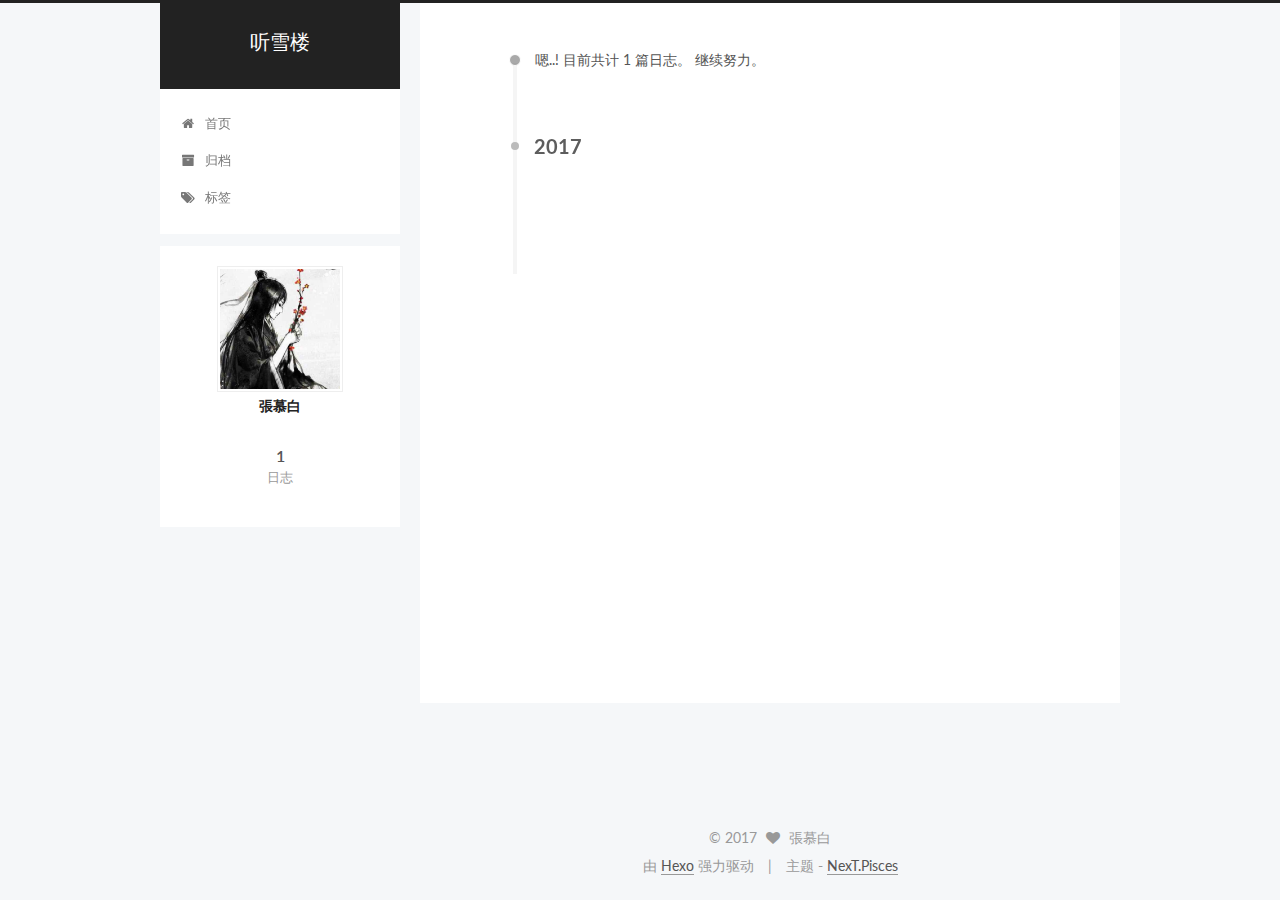
==== archives/index.html @ 1aa616ee "Site updated: 2017-03-05 20:07:05" ====
<!doctype html>



  


<html class="theme-next pisces use-motion" lang="zh-Hans">
<head>
  <meta charset="UTF-8"/>
<meta http-equiv="X-UA-Compatible" content="IE=edge" />
<meta name="viewport" content="width=device-width, initial-scale=1, maximum-scale=1"/>



<meta http-equiv="Cache-Control" content="no-transform" />
<meta http-equiv="Cache-Control" content="no-siteapp" />















  
  
  <link href="/lib/fancybox/source/jquery.fancybox.css?v=2.1.5" rel="stylesheet" type="text/css" />




  
  
  
  

  
    
    
  

  

  

  

  

  
    
    
    <link href="//fonts.googleapis.com/css?family=Lato:300,300italic,400,400italic,700,700italic&subset=latin,latin-ext" rel="stylesheet" type="text/css">
  






<link href="/lib/font-awesome/css/font-awesome.min.css?v=4.6.2" rel="stylesheet" type="text/css" />

<link href="/css/main.css?v=5.1.0" rel="stylesheet" type="text/css" />


  <meta name="keywords" content="Hexo, NexT" />








  <link rel="shortcut icon" type="image/x-icon" href="/favicon.ico?v=5.1.0" />






<meta property="og:type" content="website">
<meta property="og:title" content="听雪楼">
<meta property="og:url" content="http://specloli.github.io/archives/index.html">
<meta property="og:site_name" content="听雪楼">
<meta name="twitter:card" content="summary">
<meta name="twitter:title" content="听雪楼">



<script type="text/javascript" id="hexo.configurations">
  var NexT = window.NexT || {};
  var CONFIG = {
    root: '/',
    scheme: 'Pisces',
    sidebar: {"position":"left","display":"post","offset":12,"offset_float":0,"b2t":false,"scrollpercent":false},
    fancybox: true,
    motion: true,
    duoshuo: {
      userId: '0',
      author: '博主'
    },
    algolia: {
      applicationID: '',
      apiKey: '',
      indexName: '',
      hits: {"per_page":10},
      labels: {"input_placeholder":"Search for Posts","hits_empty":"We didn't find any results for the search: ${query}","hits_stats":"${hits} results found in ${time} ms"}
    }
  };
</script>



  <link rel="canonical" href="http://specloli.github.io/archives/"/>





  <title> 归档 | 听雪楼 </title>
</head>

<body itemscope itemtype="http://schema.org/WebPage" lang="zh-Hans">

  














  
  
    
  

  <div class="container one-collumn sidebar-position-left  page-archive  ">
    <div class="headband"></div>

    <header id="header" class="header" itemscope itemtype="http://schema.org/WPHeader">
      <div class="header-inner"><div class="site-brand-wrapper">
  <div class="site-meta ">
    

    <div class="custom-logo-site-title">
      <a href="/"  class="brand" rel="start">
        <span class="logo-line-before"><i></i></span>
        <span class="site-title">听雪楼</span>
        <span class="logo-line-after"><i></i></span>
      </a>
    </div>
      
        <p class="site-subtitle"></p>
      
  </div>

  <div class="site-nav-toggle">
    <button>
      <span class="btn-bar"></span>
      <span class="btn-bar"></span>
      <span class="btn-bar"></span>
    </button>
  </div>
</div>

<nav class="site-nav">
  

  
    <ul id="menu" class="menu">
      
        
        <li class="menu-item menu-item-home">
          <a href="/" rel="section">
            
              <i class="menu-item-icon fa fa-fw fa-home"></i> <br />
            
            首页
          </a>
        </li>
      
        
        <li class="menu-item menu-item-archives">
          <a href="/archives" rel="section">
            
              <i class="menu-item-icon fa fa-fw fa-archive"></i> <br />
            
            归档
          </a>
        </li>
      
        
        <li class="menu-item menu-item-tags">
          <a href="/tags" rel="section">
            
              <i class="menu-item-icon fa fa-fw fa-tags"></i> <br />
            
            标签
          </a>
        </li>
      

      
    </ul>
  

  
</nav>



 </div>
    </header>

    <main id="main" class="main">
      <div class="main-inner">
        <div class="content-wrap">
          <div id="content" class="content">
            

  <section id="posts" class="posts-collapse">
    <span class="archive-move-on"></span>

    <span class="archive-page-counter">
      
      
      
        
      
      嗯..! 目前共计 1 篇日志。 继续努力。
    </span>

    

      
      
      

      
        
        <div class="collection-title">
          <h2 class="archive-year motion-element" id="archive-year-2017">2017</h2>
        </div>
      
      

      

  <article class="post post-type-normal" itemscope itemtype="http://schema.org/Article">
    <header class="post-header">

      <h1 class="post-title">
        
            <a class="post-title-link" href="/2017/02/21/hello-world/" itemprop="url">
              
                <span itemprop="name">This is my blog.</span>
              
            </a>
        
      </h1>

      <div class="post-meta">
        <time class="post-time" itemprop="dateCreated"
              datetime="2017-02-21T00:14:25+08:00"
              content="2017-02-21" >
          02-21
        </time>
      </div>

    </header>
  </article>



    

  </section>

  


          
          </div>
          


          

        </div>
        
          
  
  <div class="sidebar-toggle">
    <div class="sidebar-toggle-line-wrap">
      <span class="sidebar-toggle-line sidebar-toggle-line-first"></span>
      <span class="sidebar-toggle-line sidebar-toggle-line-middle"></span>
      <span class="sidebar-toggle-line sidebar-toggle-line-last"></span>
    </div>
  </div>

  <aside id="sidebar" class="sidebar">
    <div class="sidebar-inner">

      

      

      <section class="site-overview sidebar-panel sidebar-panel-active">
        <div class="site-author motion-element" itemprop="author" itemscope itemtype="http://schema.org/Person">
          <img class="site-author-image" itemprop="image"
               src="/uploads/avatar.jpeg"
               alt="張慕白" />
          <p class="site-author-name" itemprop="name">張慕白</p>
           
              <p class="site-description motion-element" itemprop="description"></p>
          
        </div>
        <nav class="site-state motion-element">
        
          
            <div class="site-state-item site-state-posts">
              <a href="/archives">
                <span class="site-state-item-count">1</span>
                <span class="site-state-item-name">日志</span>
              </a>
            </div>
          

          

          

        </nav>

        

        <div class="links-of-author motion-element">
          
        </div>

        
        

        
        

        


      </section>

      

      

    </div>
  </aside>


        
      </div>
    </main>

    <footer id="footer" class="footer">
      <div class="footer-inner">
        <div class="copyright" >
  
  &copy; 
  <span itemprop="copyrightYear">2017</span>
  <span class="with-love">
    <i class="fa fa-heart"></i>
  </span>
  <span class="author" itemprop="copyrightHolder">張慕白</span>
</div>


<div class="powered-by">
  由 <a class="theme-link" href="https://hexo.io">Hexo</a> 强力驱动
</div>

<div class="theme-info">
  主题 -
  <a class="theme-link" href="https://github.com/iissnan/hexo-theme-next">
    NexT.Pisces
  </a>
</div>


        

        
      </div>
    </footer>

    
      <div class="back-to-top">
        <i class="fa fa-arrow-up"></i>
        
      </div>
    
    
  </div>

  

<script type="text/javascript">
  if (Object.prototype.toString.call(window.Promise) !== '[object Function]') {
    window.Promise = null;
  }
</script>









  




  
  <script type="text/javascript" src="/lib/jquery/index.js?v=2.1.3"></script>

  
  <script type="text/javascript" src="/lib/fastclick/lib/fastclick.min.js?v=1.0.6"></script>

  
  <script type="text/javascript" src="/lib/jquery_lazyload/jquery.lazyload.js?v=1.9.7"></script>

  
  <script type="text/javascript" src="/lib/velocity/velocity.min.js?v=1.2.1"></script>

  
  <script type="text/javascript" src="/lib/velocity/velocity.ui.min.js?v=1.2.1"></script>

  
  <script type="text/javascript" src="/lib/fancybox/source/jquery.fancybox.pack.js?v=2.1.5"></script>


  


  <script type="text/javascript" src="/js/src/utils.js?v=5.1.0"></script>

  <script type="text/javascript" src="/js/src/motion.js?v=5.1.0"></script>



  
  


  <script type="text/javascript" src="/js/src/affix.js?v=5.1.0"></script>

  <script type="text/javascript" src="/js/src/schemes/pisces.js?v=5.1.0"></script>



  
  
    <script type="text/javascript" id="motion.page.archive">
      $('.archive-year').velocity('transition.slideLeftIn');
    </script>
  


  


  <script type="text/javascript" src="/js/src/bootstrap.js?v=5.1.0"></script>



  



  




	





  





  





  



  
  

  

  

  

  


  

</body>
</html>
---- css/main.css ----
/* normalize.css v3.0.2 | MIT License | git.io/normalize */
html {
  font-family: sans-serif; /* 1 */
  -ms-text-size-adjust: 100%; /* 2 */
  -webkit-text-size-adjust: 100%; /* 2 */
}
body {
  margin: 0;
}
article,
aside,
details,
figcaption,
figure,
footer,
header,
hgroup,
main,
menu,
nav,
section,
summary {
  display: block;
}
audio,
canvas,
progress,
video {
  display: inline-block; /* 1 */
  vertical-align: baseline; /* 2 */
}
audio:not([controls]) {
  display: none;
  height: 0;
}
[hidden],
template {
  display: none;
}
a {
  background-color: transparent;
}
a:active,
a:hover {
  outline: 0;
}
abbr[title] {
  border-bottom: 1px dotted;
}
b,
strong {
  font-weight: bold;
}
dfn {
  font-style: italic;
}
h1 {
  font-size: 2em;
  margin: 0.67em 0;
}
mark {
  background: #ff0;
  color: #000;
}
small {
  font-size: 80%;
}
sub,
sup {
  font-size: 75%;
  line-height: 0;
  position: relative;
  vertical-align: baseline;
}
sup {
  top: -0.5em;
}
sub {
  bottom: -0.25em;
}
img {
  border: 0;
}
svg:not(:root) {
  overflow: hidden;
}
figure {
  margin: 1em 40px;
}
hr {
  -moz-box-sizing: content-box;
  box-sizing: content-box;
  height: 0;
}
pre {
  overflow: auto;
}
code,
kbd,
pre,
samp {
  font-family: monospace, monospace;
  font-size: 1em;
}
button,
input,
optgroup,
select,
textarea {
  color: inherit; /* 1 */
  font: inherit; /* 2 */
  margin: 0; /* 3 */
}
button {
  overflow: visible;
}
button,
select {
  text-transform: none;
}
button,
html input[type="button"],
input[type="reset"],
input[type="submit"] {
  -webkit-appearance: button; /* 2 */
  cursor: pointer; /* 3 */
}
button[disabled],
html input[disabled] {
  cursor: default;
}
button::-moz-focus-inner,
input::-moz-focus-inner {
  border: 0;
  padding: 0;
}
input {
  line-height: normal;
}
input[type="checkbox"],
input[type="radio"] {
  box-sizing: border-box; /* 1 */
  padding: 0; /* 2 */
}
input[type="number"]::-webkit-inner-spin-button,
input[type="number"]::-webkit-outer-spin-button {
  height: auto;
}
input[type="search"] {
  -webkit-appearance: textfield; /* 1 */
  -moz-box-sizing: content-box;
  -webkit-box-sizing: content-box; /* 2 */
  box-sizing: content-box;
}
input[type="search"]::-webkit-search-cancel-button,
input[type="search"]::-webkit-search-decoration {
  -webkit-appearance: none;
}
fieldset {
  border: 1px solid #c0c0c0;
  margin: 0 2px;
  padding: 0.35em 0.625em 0.75em;
}
legend {
  border: 0; /* 1 */
  padding: 0; /* 2 */
}
textarea {
  overflow: auto;
}
optgroup {
  font-weight: bold;
}
table {
  border-collapse: collapse;
  border-spacing: 0;
}
td,
th {
  padding: 0;
}
::selection {
  background: #262a30;
  color: #fff;
}
body {
  position: relative;
  font-family: 'Lato', "PingFang SC", "Microsoft YaHei", sans-serif;
  font-size: 14px;
  line-height: 2;
  color: #555;
  background: #f5f7f9;
}
@media (max-width: 767px) {
  body {
    padding-right: 0 !important;
  }
}
@media (min-width: 768px) and (max-width: 991px) {
  body {
    padding-right: 0 !important;
  }
}
@media (min-width: 1600px) {
  body {
    font-size: 16px;
  }
}
h1,
h2,
h3,
h4,
h5,
h6 {
  margin: 0;
  padding: 0;
  font-weight: bold;
  line-height: 1.5;
  font-family: 'Lato', "PingFang SC", "Microsoft YaHei", sans-serif;
}
h2,
h3,
h4,
h5,
h6 {
  margin: 20px 0 15px;
}
h1 {
  font-size: 22px;
}
@media (max-width: 767px) {
  h1 {
    font-size: 18px;
  }
}
h2 {
  font-size: 20px;
}
@media (max-width: 767px) {
  h2 {
    font-size: 16px;
  }
}
h3 {
  font-size: 18px;
}
@media (max-width: 767px) {
  h3 {
    font-size: 14px;
  }
}
h4 {
  font-size: 16px;
}
@media (max-width: 767px) {
  h4 {
    font-size: 12px;
  }
}
h5 {
  font-size: 14px;
}
@media (max-width: 767px) {
  h5 {
    font-size: 10px;
  }
}
h6 {
  font-size: 12px;
}
@media (max-width: 767px) {
  h6 {
    font-size: 8px;
  }
}
p {
  margin: 0 0 25px 0;
}
a {
  color: #555;
  text-decoration: none;
  border-bottom: 1px solid #999;
  word-wrap: break-word;
}
a:hover {
  color: #222;
  border-bottom-color: #222;
}
ul {
  list-style: none;
}
blockquote {
  margin: 0;
  padding: 0;
}
img {
  display: block;
  margin: auto;
  max-width: 100%;
  height: auto;
}
hr {
  margin: 40px 0;
  height: 3px;
  border: none;
  background-color: #ddd;
  background-image: repeating-linear-gradient(-45deg, #fff, #fff 4px, transparent 4px, transparent 8px);
}
blockquote {
  padding: 0 15px;
  color: #666;
  border-left: 4px solid #ddd;
}
blockquote cite::before {
  content: "-";
  padding: 0 5px;
}
dt {
  font-weight: 700;
}
dd {
  margin: 0;
  padding: 0;
}
.text-left {
  text-align: left;
}
.text-center {
  text-align: center;
}
.text-right {
  text-align: right;
}
.text-justify {
  text-align: justify;
}
.text-nowrap {
  white-space: nowrap;
}
.text-lowercase {
  text-transform: lowercase;
}
.text-uppercase {
  text-transform: uppercase;
}
.text-capitalize {
  text-transform: capitalize;
}
.center-block {
  display: block;
  margin-left: auto;
  margin-right: auto;
}
.clearfix:before,
.clearfix:after {
  content: " ";
  display: table;
}
.clearfix:after {
  clear: both;
}
.pullquote {
  width: 45%;
}
.pullquote.left {
  float: left;
  margin-left: 5px;
  margin-right: 10px;
}
.pullquote.right {
  float: right;
  margin-left: 10px;
  margin-right: 5px;
}
.affix.affix.affix {
  position: fixed;
}
.translation {
  margin-top: -20px;
  font-size: 14px;
  color: #999;
}
.scrollbar-measure {
  width: 100px;
  height: 100px;
  overflow: scroll;
  position: absolute;
  top: -9999px;
}
.use-motion .motion-element {
  opacity: 0;
}
table {
  margin: 20px 0;
  width: 100%;
  border-collapse: collapse;
  border-spacing: 0;
  border: 1px solid #ddd;
  font-size: 14px;
  table-layout: fixed;
  word-wrap: break-all;
}
table>tbody>tr:nth-of-type(odd) {
  background-color: #f9f9f9;
}
table>tbody>tr:hover {
  background-color: #f5f5f5;
}
caption,
th,
td {
  padding: 8px;
  text-align: left;
  vertical-align: middle;
  font-weight: normal;
}
th,
td {
  border-bottom: 3px solid #ddd;
  border-right: 1px solid #eee;
}
th {
  padding-bottom: 10px;
  font-weight: 700;
}
td {
  border-bottom-width: 1px;
}
html,
body {
  height: 100%;
}
.container {
  position: relative;
  min-height: 100%;
}
.header-inner {
  margin: 0 auto;
  padding: 100px 0 70px;
  width: 700px;
}
@media (min-width: 1600px) {
  .container .header-inner {
    width: 900px;
  }
}
.main {
  padding-bottom: 150px;
}
.main-inner {
  margin: 0 auto;
  width: 700px;
}
@media (min-width: 1600px) {
  .container .main-inner {
    width: 900px;
  }
}
.footer {
  position: absolute;
  left: 0;
  bottom: 0;
  width: 100%;
  min-height: 50px;
}
.footer-inner {
  box-sizing: border-box;
  margin: 20px auto;
  width: 700px;
}
@media (min-width: 1600px) {
  .container .footer-inner {
    width: 900px;
  }
}
pre,
.highlight {
  overflow: auto;
  margin: 20px 0;
  padding: 0;
  font-size: 13px;
  color: #4d4d4c;
  background: #f7f7f7;
  line-height: 1.6;
}
pre,
code {
  font-family: consolas, Menlo, "PingFang SC", "Microsoft YaHei", monospace;
}
code {
  padding: 2px 4px;
  word-wrap: break-word;
  color: #4d4d4c;
  background: #f7f7f7;
  border-radius: 3px;
  font-size: 13px;
}
pre code {
  padding: 0;
  color: #4d4d4c;
  background: none;
  text-shadow: none;
}
.highlight {
  border-radius: 1px;
}
.highlight pre {
  border: none;
  margin: 0;
  padding: 10px 0;
}
.highlight table {
  margin: 0;
  width: auto;
  border: none;
}
.highlight td {
  border: none;
  padding: 0;
}
.highlight figcaption {
  font-size: 1em;
  color: #4d4d4c;
  line-height: 1em;
  margin-bottom: 1em;
}
.highlight figcaption:before,
.highlight figcaption:after {
  content: " ";
  display: table;
}
.highlight figcaption:after {
  clear: both;
}
.highlight figcaption a {
  float: right;
  color: #4d4d4c;
}
.highlight figcaption a:hover {
  border-bottom-color: #4d4d4c;
}
.highlight .gutter pre {
  padding-left: 10px;
  padding-right: 10px;
  color: #869194;
  text-align: right;
  background-color: #eff2f3;
}
.highlight .code pre {
  padding-left: 10px;
  padding-right: 10px;
  background-color: #f7f7f7;
}
.highlight .line {
  height: 20px;
}
.gutter {
  -webkit-user-select: none;
  -moz-user-select: none;
  -ms-user-select: none;
  user-select: none;
}
.gist table {
  width: auto;
}
.gist table td {
  border: none;
}
pre .deletion {
  background: #fdd;
}
pre .addition {
  background: #dfd;
}
pre .meta {
  color: #8959a8;
}
pre .comment {
  color: #8e908c;
}
pre .variable,
pre .attribute,
pre .tag,
pre .regexp,
pre .ruby .constant,
pre .xml .tag .title,
pre .xml .pi,
pre .xml .doctype,
pre .html .doctype,
pre .css .id,
pre .css .class,
pre .css .pseudo {
  color: #c82829;
}
pre .number,
pre .preprocessor,
pre .built_in,
pre .literal,
pre .params,
pre .constant,
pre .command {
  color: #f5871f;
}
pre .ruby .class .title,
pre .css .rules .attribute,
pre .string,
pre .value,
pre .inheritance,
pre .header,
pre .ruby .symbol,
pre .xml .cdata,
pre .special,
pre .number,
pre .formula {
  color: #718c00;
}
pre .title,
pre .css .hexcolor {
  color: #3e999f;
}
pre .function,
pre .python .decorator,
pre .python .title,
pre .ruby .function .title,
pre .ruby .title .keyword,
pre .perl .sub,
pre .javascript .title,
pre .coffeescript .title {
  color: #4271ae;
}
pre .keyword,
pre .javascript .function {
  color: #8959a8;
}
.full-image.full-image.full-image {
  border: none;
  max-width: 100%;
  width: auto;
  margin: 20px auto;
}
@media (min-width: 992px) {
  .full-image.full-image.full-image {
    max-width: none;
    width: 118%;
    margin: 0 -9%;
  }
}
.blockquote-center,
.page-home .post-type-quote blockquote,
.page-post-detail .post-type-quote blockquote {
  position: relative;
  margin: 40px 0;
  padding: 0;
  border-left: none;
  text-align: center;
}
.blockquote-center::before,
.page-home .post-type-quote blockquote::before,
.page-post-detail .post-type-quote blockquote::before,
.blockquote-center::after,
.page-home .post-type-quote blockquote::after,
.page-post-detail .post-type-quote blockquote::after {
  position: absolute;
  content: ' ';
  display: block;
  width: 100%;
  height: 24px;
  opacity: 0.2;
  background-repeat: no-repeat;
  background-position: 0 -6px;
  background-size: 22px 22px;
}
.blockquote-center::before,
.page-home .post-type-quote blockquote::before,
.page-post-detail .post-type-quote blockquote::before {
  top: -20px;
  background-image: url("../images/quote-l.svg");
  border-top: 1px solid #ccc;
}
.blockquote-center::after,
.page-home .post-type-quote blockquote::after,
.page-post-detail .post-type-quote blockquote::after {
  bottom: -20px;
  background-image: url("../images/quote-r.svg");
  border-bottom: 1px solid #ccc;
  background-position: 100% 8px;
}
.blockquote-center p,
.page-home .post-type-quote blockquote p,
.page-post-detail .post-type-quote blockquote p,
.blockquote-center div,
.page-home .post-type-quote blockquote div,
.page-post-detail .post-type-quote blockquote div {
  text-align: center;
}
.post .post-body .group-picture img {
  box-sizing: border-box;
  padding: 0 3px;
  border: none;
}
.post .group-picture-row {
  overflow: hidden;
  margin-top: 6px;
}
.post .group-picture-row:first-child {
  margin-top: 0;
}
.post .group-picture-column {
  float: left;
}
.page-post-detail .post-body .group-picture-column {
  float: none;
  margin-top: 10px;
  width: auto !important;
}
.page-post-detail .post-body .group-picture-column img {
  margin: 0 auto;
}
.page-archive .group-picture-container {
  overflow: hidden;
}
.page-archive .group-picture-row {
  float: left;
}
.page-archive .group-picture-row:first-child {
  margin-top: 6px;
}
.page-archive .group-picture-column {
  max-width: 150px;
  max-height: 150px;
}
.note {
  padding: 20px;
  margin: 20px 0;
  border: 1px solid #eee;
  border-left-width: 5px;
  border-radius: 3px;
}
.note h2,
.note h3,
.note h4,
.note h5,
.note h6 {
  margin-top: 0;
  margin-bottom: 5px;
}
.note p:last-child {
  margin-bottom: 0;
}
.note code {
  border-radius: 3px;
}
.note+.note {
  margin-top: -5px;
}
.default {
  border-left-color: #777;
}
.default h2,
.default h3,
.default h4,
.default h5,
.default h6 {
  color: #777;
}
.primary {
  border-left-color: #428bca;
}
.primary h2,
.primary h3,
.primary h4,
.primary h5,
.primary h6 {
  color: #428bca;
}
.success {
  border-left-color: #5cb85c;
}
.success h2,
.success h3,
.success h4,
.success h5,
.success h6 {
  color: #5cb85c;
}
.danger {
  border-left-color: #d9534f;
}
.danger h2,
.danger h3,
.danger h4,
.danger h5,
.danger h6 {
  color: #d9534f;
}
.warning {
  border-left-color: #f0ad4e;
}
.warning h2,
.warning h3,
.warning h4,
.warning h5,
.warning h6 {
  color: #f0ad4e;
}
.info {
  border-left-color: #5bc0de;
}
.info h2,
.info h3,
.info h4,
.info h5,
.info h6 {
  color: #5bc0de;
}
.exturl {
  background-color: transparent;
  cursor: pointer;
  border-bottom: 1px solid #999;
}
.exturl .fa {
  font-size: 14px;
}
.exturl:active,
.exturl:hover {
  outline: 0;
  color: #222;
  border-bottom-color: #222;
}
.btn {
  display: inline-block;
  padding: 0 20px;
  font-size: 14px;
  color: #fff;
  background: #222;
  border: 2px solid #555;
  text-decoration: none;
  border-radius: 0;
  transition-property: background-color;
  transition-duration: 0.2s;
  transition-timing-function: ease-in-out;
  transition-delay: 0s;
}
.btn:hover,
.post-button .btn:hover {
  border-color: #222;
  color: #fff;
  background: #222;
}
.btn-bar {
  display: block;
  width: 22px;
  height: 2px;
  background: #555;
  border-radius: 1px;
}
.btn-bar+.btn-bar {
  margin-top: 4px;
}
.pagination {
  margin: 120px 0 40px;
  text-align: center;
  border-top: 1px solid #eee;
}
.page-number-basic,
.pagination .prev,
.pagination .next,
.pagination .page-number,
.pagination .space {
  display: inline-block;
  position: relative;
  top: -1px;
  margin: 0 10px;
  padding: 0 10px;
  line-height: 30px;
}
@media (max-width: 767px) {
  .page-number-basic,
  .pagination .prev,
  .pagination .next,
  .pagination .page-number,
  .pagination .space {
    margin: 0 5px;
  }
}
.pagination .prev,
.pagination .next,
.pagination .page-number {
  border-bottom: 0;
  border-top: 1px solid #eee;
  transition-property: border-color;
  transition-duration: 0.2s;
  transition-timing-function: ease-in-out;
  transition-delay: 0s;
}
.pagination .prev:hover,
.pagination .next:hover,
.pagination .page-number:hover {
  border-top-color: #222;
}
.pagination .space {
  padding: 0;
  margin: 0;
}
.pagination .prev {
  margin-left: 0;
}
.pagination .next {
  margin-right: 0;
}
.pagination .page-number.current {
  color: #fff;
  background: #ccc;
  border-top-color: #ccc;
}
@media (max-width: 767px) {
  .pagination {
    border-top: none;
  }
  .pagination .prev,
  .pagination .next,
  .pagination .page-number {
    margin-bottom: 10px;
    border-top: 0;
    border-bottom: 1px solid #eee;
  }
  .pagination .prev:hover,
  .pagination .next:hover,
  .pagination .page-number:hover {
    border-bottom-color: #222;
  }
}
.comments {
  margin: 60px 20px 0;
}
.tag-cloud {
  text-align: center;
}
.tag-cloud a {
  display: inline-block;
  margin: 10px;
}
.back-to-top {
  box-sizing: border-box;
  position: fixed;
  bottom: -100px;
  right: 30px;
  z-index: 1050;
  padding: 0 6px;
  background: #222;
  font-size: 12px;
  opacity: 0.6;
  color: #fff;
  cursor: pointer;
  text-align: center;
  -webkit-transform: translateZ(0);
  transition-property: bottom;
  transition-duration: 0.2s;
  transition-timing-function: ease-in-out;
  transition-delay: 0s;
}
@media (max-width: 767px) {
  .back-to-top {
    display: none;
  }
}
@media (min-width: 768px) and (max-width: 991px) {
  .back-to-top {
    display: none;
  }
}
.back-to-top.back-to-top-on {
  bottom: 30px;
}
.header {
  background: #fff;
}
.header-inner {
  position: relative;
}
.headband {
  height: 3px;
  background: #222;
}
.site-meta {
  margin: 0;
  text-align: center;
}
@media (max-width: 767px) {
  .site-meta {
    text-align: center;
  }
}
.brand {
  position: relative;
  display: inline-block;
  padding: 0 40px;
  color: #fff;
  background: #222;
  border-bottom: none;
}
.brand:hover {
  color: #fff;
}
.logo {
  display: inline-block;
  margin-right: 5px;
  line-height: 36px;
  vertical-align: top;
}
.site-title {
  display: inline-block;
  vertical-align: top;
  line-height: 36px;
  font-size: 20px;
  font-weight: normal;
  font-family: 'Lato', "PingFang SC", "Microsoft YaHei", sans-serif;
}
.site-subtitle {
  margin-top: 10px;
  font-size: 13px;
  color: #ddd;
}
.use-motion .brand {
  opacity: 0;
}
.use-motion .logo,
.use-motion .site-title,
.use-motion .site-subtitle {
  opacity: 0;
  position: relative;
  top: -10px;
}
.site-nav-toggle {
  display: none;
  position: absolute;
  top: 10px;
  left: 10px;
}
@media (max-width: 767px) {
  .site-nav-toggle {
    display: block;
  }
}
.site-nav-toggle button {
  margin-top: 2px;
  padding: 9px 10px;
  background: transparent;
  border: none;
}
@media (max-width: 767px) {
  .site-nav {
    display: none;
    margin: 0 -10px;
    padding: 0 10px;
    clear: both;
    border-top: 1px solid #ddd;
  }
}
@media (min-width: 768px) and (max-width: 991px) {
  .site-nav {
    display: block !important;
  }
}
@media (min-width: 992px) {
  .site-nav {
    display: block !important;
  }
}
.menu {
  margin-top: 20px;
  padding-left: 0;
  text-align: center;
}
.menu .menu-item {
  display: inline-block;
  margin: 0 10px;
}
@media screen and (max-width: 767px) {
  .menu .menu-item {
    margin-top: 10px;
  }
}
.menu .menu-item a {
  display: block;
  font-size: 13px;
  text-transform: capitalize;
  line-height: inherit;
  border-bottom: 1px solid transparent;
  transition-property: border-color;
  transition-duration: 0.2s;
  transition-timing-function: ease-in-out;
  transition-delay: 0s;
}
.menu .menu-item a:hover,
.menu-item-active a {
  border-bottom-color: #222;
}
.menu .menu-item .fa {
  margin-right: 5px;
}
.use-motion .menu-item {
  opacity: 0;
}
.post-body {
  font-family: 'Lato', "PingFang SC", "Microsoft YaHei", sans-serif;
}
@media (max-width: 767px) {
  .post-body {
    word-break: break-word;
  }
}
.post-body .fancybox img {
  display: block !important;
  margin: 0 auto;
  cursor: pointer;
  cursor: zoom-in;
  cursor: -webkit-zoom-in;
}
.post-body .image-caption,
.post-body .figure .caption {
  margin: 10px auto 15px;
  text-align: center;
  font-size: 14px;
  color: #999;
  font-weight: bold;
  line-height: 1;
}
.post-sticky-flag {
  display: inline-block;
  font-size: 16px;
  -ms-transform: rotate(30deg);
  -webkit-transform: rotate(30deg);
  -moz-transform: rotate(30deg);
  -ms-transform: rotate(30deg);
  -o-transform: rotate(30deg);
  transform: rotate(30deg);
}
.posts-expand {
  padding-top: 40px;
}
@media (max-width: 767px) {
  .posts-expand {
    margin: 0 20px;
  }
  .post-body pre,
  .post-body .highlight {
    padding: 10px;
  }
  .post-body pre .gutter pre,
  .post-body .highlight .gutter pre {
    padding-right: 10px;
  }
}
@media (min-width: 992px) {
  .posts-expand .post-body {
    text-align: justify;
  }
}
.posts-expand .post-body h2,
.posts-expand .post-body h3,
.posts-expand .post-body h4,
.posts-expand .post-body h5,
.posts-expand .post-body h6 {
  padding-top: 10px;
}
.posts-expand .post-body h2 .header-anchor,
.posts-expand .post-body h3 .header-anchor,
.posts-expand .post-body h4 .header-anchor,
.posts-expand .post-body h5 .header-anchor,
.posts-expand .post-body h6 .header-anchor {
  float: right;
  margin-left: 10px;
  color: #ccc;
  border-bottom-style: none;
  visibility: hidden;
}
.posts-expand .post-body h2 .header-anchor:hover,
.posts-expand .post-body h3 .header-anchor:hover,
.posts-expand .post-body h4 .header-anchor:hover,
.posts-expand .post-body h5 .header-anchor:hover,
.posts-expand .post-body h6 .header-anchor:hover {
  color: inherit;
}
.posts-expand .post-body h2:hover .header-anchor,
.posts-expand .post-body h3:hover .header-anchor,
.posts-expand .post-body h4:hover .header-anchor,
.posts-expand .post-body h5:hover .header-anchor,
.posts-expand .post-body h6:hover .header-anchor {
  visibility: visible;
}
.posts-expand .post-body ul li {
  list-style: circle;
}
.posts-expand .post-body img {
  box-sizing: border-box;
  margin: auto;
  padding: 3px;
  border: 1px solid #ddd;
}
.posts-expand .fancybox img {
  margin: 0 auto;
}
@media (max-width: 767px) {
  .posts-collapse {
    margin: 0 20px;
  }
  .posts-collapse .post-title,
  .posts-collapse .post-meta {
    display: block;
    width: auto;
    text-align: left;
  }
}
.posts-collapse {
  position: relative;
  z-index: 1010;
  margin-left: 55px;
}
.posts-collapse::after {
  content: " ";
  position: absolute;
  top: 20px;
  left: 0;
  margin-left: -2px;
  width: 4px;
  height: 100%;
  background: #f5f5f5;
  z-index: -1;
}
@media (max-width: 767px) {
  .posts-collapse {
    margin: 0 20px;
  }
}
.posts-collapse .collection-title {
  position: relative;
  margin: 60px 0;
}
.posts-collapse .collection-title h2 {
  margin-left: 20px;
}
.posts-collapse .collection-title small {
  color: #bbb;
}
.posts-collapse .collection-title::before {
  content: " ";
  position: absolute;
  left: 0;
  top: 50%;
  margin-left: -4px;
  margin-top: -4px;
  width: 8px;
  height: 8px;
  background: #bbb;
  border-radius: 50%;
}
.posts-collapse .post {
  margin: 30px 0;
}
.posts-collapse .post-header {
  position: relative;
  transition-duration: 0.2s;
  transition-timing-function: ease-in-out;
  transition-delay: 0s;
  transition-property: border;
  border-bottom: 1px dashed #ccc;
}
.posts-collapse .post-header::before {
  content: " ";
  position: absolute;
  left: 0;
  top: 12px;
  width: 6px;
  height: 6px;
  margin-left: -4px;
  background: #bbb;
  border-radius: 50%;
  border: 1px solid #fff;
  transition-duration: 0.2s;
  transition-timing-function: ease-in-out;
  transition-delay: 0s;
  transition-property: background;
}
.posts-collapse .post-header:hover {
  border-bottom-color: #666;
}
.posts-collapse .post-header:hover::before {
  background: #222;
}
.posts-collapse .post-meta {
  position: absolute;
  font-size: 12px;
  left: 20px;
  top: 5px;
}
.posts-collapse .post-comments-count {
  display: none;
}
.posts-collapse .post-title {
  margin-left: 60px;
  font-size: 16px;
  font-weight: normal;
  line-height: inherit;
}
.posts-collapse .post-title::after {
  margin-left: 3px;
  opacity: 0.6;
}
.posts-collapse .post-title a {
  color: #666;
  border-bottom: none;
}
.page-home .post-type-quote .post-header,
.page-post-detail .post-type-quote .post-header,
.page-home .post-type-quote .post-tags,
.page-post-detail .post-type-quote .post-tags {
  display: none;
}
.posts-expand .post-title {
  font-size: 26px;
  text-align: center;
  word-break: break-word;
  font-weight: 400;
}
@media (max-width: 767px) {
  .posts-expand .post-title {
    font-size: 22px;
  }
}
.posts-expand .post-title-link {
  display: inline-block;
  position: relative;
  color: #555;
  border-bottom: none;
  line-height: 1.2;
  vertical-align: top;
}
.posts-expand .post-title-link::before {
  content: "";
  position: absolute;
  width: 100%;
  height: 2px;
  bottom: 0;
  left: 0;
  background-color: #000;
  visibility: hidden;
  -webkit-transform: scaleX(0);
  -moz-transform: scaleX(0);
  -ms-transform: scaleX(0);
  -o-transform: scaleX(0);
  transform: scaleX(0);
  transition-duration: 0.2s;
  transition-timing-function: ease-in-out;
  transition-delay: 0s;
}
.posts-expand .post-title-link:hover::before {
  visibility: visible;
  -webkit-transform: scaleX(1);
  -moz-transform: scaleX(1);
  -ms-transform: scaleX(1);
  -o-transform: scaleX(1);
  transform: scaleX(1);
}
.posts-expand .post-title-link .fa {
  font-size: 16px;
}
.posts-expand .post-meta {
  margin: 3px 0 60px 0;
  color: #999;
  font-family: 'Lato', "PingFang SC", "Microsoft YaHei", sans-serif;
  font-size: 12px;
  text-align: center;
}
.posts-expand .post-meta .post-category-list {
  display: inline-block;
  margin: 0;
  padding: 3px;
}
.posts-expand .post-meta .post-category-list-link {
  color: #999;
}
.posts-expand .post-meta .post-description {
  font-size: 14px;
  margin-top: 2px;
}
.post-meta-divider {
  margin: 0 0.5em;
}
.post-meta-item-icon {
  margin-right: 3px;
}
@media (min-width: 768px) and (max-width: 991px) {
  .post-meta-item-icon {
    display: inline-block;
  }
}
@media (max-width: 767px) {
  .post-meta-item-icon {
    display: inline-block;
  }
}
@media (min-width: 768px) and (max-width: 991px) {
  .post-meta-item-text {
    display: none;
  }
}
@media (max-width: 767px) {
  .post-meta-item-text {
    display: none;
  }
}
@media (max-width: 767px) {
  .posts-expand .post-comments-count {
    display: none;
  }
}
.social-like {
  font-size: 14px;
  height: 20px;
  text-align: center;
  border-top: 1px solid #eee;
  padding-top: 9px;
  margin-top: 45px;
  display: flex;
  justify-content: center;
}
.vk_like {
  width: 85px;
  height: 21px;
  padding-top: 7px;
  align-self: center;
}
.fb_like {
  height: 30px;
  align-self: center;
}
.post-button {
  margin-top: 50px;
}
.post-button .btn {
  color: #555;
  font-size: 14px;
  background: #fff;
  border-radius: 2px;
  line-height: 2;
  margin: 0 4px 8px 4px;
}
.post-button .fa-fw {
  width: 1.285714285714286em;
  text-align: left;
}
.posts-expand .post-tags {
  margin-top: 40px;
  text-align: center;
}
.posts-expand .post-tags a {
  display: inline-block;
  margin-right: 10px;
  font-size: 13px;
}
.post-nav {
  display: table;
  margin-top: 15px;
  width: 100%;
  border-top: 1px solid #eee;
}
.post-nav-divider {
  display: table-cell;
  width: 10%;
}
.post-nav-item {
  display: table-cell;
  padding: 10px 0 0 0;
  width: 45%;
  vertical-align: top;
}
.post-nav-item a {
  position: relative;
  display: block;
  line-height: 25px;
  font-size: 14px;
  color: #555;
  border-bottom: none;
}
.post-nav-item a:hover {
  color: #222;
  border-bottom: none;
}
.post-nav-item a:active {
  top: 2px;
}
.post-nav-item .fa {
  position: absolute;
  top: 8px;
  left: 0;
  font-size: 12px;
}
.post-nav-next a {
  padding-left: 15px;
}
.post-nav-prev {
  text-align: right;
}
.post-nav-prev a {
  padding-right: 15px;
}
.post-nav-prev .fa {
  right: 0;
  left: auto;
}
.posts-expand .post-eof {
  display: block;
  margin: 80px auto 60px;
  width: 8%;
  height: 1px;
  background: #ccc;
  text-align: center;
}
.post:last-child .post-eof.post-eof.post-eof {
  display: none;
}
.post-gallery {
  display: table;
  table-layout: fixed;
  width: 100%;
  border-collapse: separate;
}
.post-gallery-row {
  display: table-row;
}
.post-gallery .post-gallery-img {
  display: table-cell;
  text-align: center;
  vertical-align: middle;
  border: none;
}
.post-gallery .post-gallery-img img {
  max-width: 100%;
  max-height: 100%;
  border: none;
}
.fancybox-close,
.fancybox-close:hover {
  border: none;
}
.sidebar {
  position: fixed;
  right: 0;
  top: 0;
  bottom: 0;
  width: 0;
  z-index: 1040;
  box-shadow: inset 0 2px 6px #000;
  background: #222;
  -webkit-transform: translateZ(0);
}
.sidebar a {
  color: #999;
  border-bottom-color: #555;
}
.sidebar a:hover {
  color: #eee;
}
@media (min-width: 768px) and (max-width: 991px) {
  .sidebar {
    display: none !important;
  }
}
@media (max-width: 767px) {
  .sidebar {
    display: none !important;
  }
}
.sidebar-inner {
  position: relative;
  padding: 20px 10px;
  color: #999;
  text-align: center;
}
.sidebar-toggle {
  position: fixed;
  right: 50px;
  bottom: 45px;
  width: 15px;
  height: 15px;
  padding: 5px;
  background: #222;
  line-height: 0;
  z-index: 1050;
  cursor: pointer;
  -webkit-transform: translateZ(0);
}
@media (min-width: 768px) and (max-width: 991px) {
  .sidebar-toggle {
    display: none;
  }
}
@media (max-width: 767px) {
  .sidebar-toggle {
    display: none;
  }
}
.sidebar-toggle-line {
  position: relative;
  display: inline-block;
  vertical-align: top;
  height: 2px;
  width: 100%;
  background: #fff;
  margin-top: 3px;
}
.sidebar-toggle-line:first-child {
  margin-top: 0;
}
.site-author-image {
  display: block;
  margin: 0 auto;
  padding: 2px;
  max-width: 120px;
  height: auto;
  border: 1px solid #eee;
}
.site-author-name {
  margin: 0;
  text-align: center;
  color: #222;
  font-weight: 600;
}
.site-description {
  margin-top: 0;
  text-align: center;
  font-size: 13px;
  color: #999;
}
.site-state {
  overflow: hidden;
  line-height: 1.4;
  white-space: nowrap;
  text-align: center;
}
.site-state-item {
  display: inline-block;
  padding: 0 15px;
  border-left: 1px solid #eee;
}
.site-state-item:first-child {
  border-left: none;
}
.site-state-item a {
  border-bottom: none;
}
.site-state-item-count {
  display: block;
  text-align: center;
  color: inherit;
  font-weight: 600;
  font-size: 16px;
}
.site-state-item-name {
  font-size: 13px;
  color: #999;
}
.feed-link {
  margin-top: 20px;
}
.feed-link a {
  display: inline-block;
  padding: 0 15px;
  color: #fc6423;
  border: 1px solid #fc6423;
  border-radius: 4px;
}
.feed-link a i {
  color: #fc6423;
  font-size: 14px;
}
.feed-link a:hover {
  color: #fff;
  background: #fc6423;
}
.feed-link a:hover i {
  color: #fff;
}
.links-of-author {
  margin-top: 20px;
}
.links-of-author a {
  display: inline-block;
  vertical-align: middle;
  margin-right: 10px;
  margin-bottom: 10px;
  border-bottom-color: #555;
  font-size: 13px;
}
.links-of-author a:before {
  display: inline-block;
  vertical-align: middle;
  margin-right: 3px;
  content: " ";
  width: 4px;
  height: 4px;
  border-radius: 50%;
  background: #a60af9;
}
.links-of-blogroll {
  font-size: 13px;
}
.links-of-blogroll-title {
  margin-top: 20px;
  font-size: 14px;
  font-weight: 600;
}
.links-of-blogroll-list {
  margin: 0;
  padding: 0;
}
.links-of-blogroll-item {
  padding: 2px 10px;
}
.sidebar-nav {
  margin: 0 0 20px;
  padding-left: 0;
}
.sidebar-nav li {
  display: inline-block;
  cursor: pointer;
  border-bottom: 1px solid transparent;
  font-size: 14px;
  color: #555;
}
.sidebar-nav li:hover {
  color: #fc6423;
}
.page-post-detail .sidebar-nav-toc {
  padding: 0 5px;
}
.page-post-detail .sidebar-nav-overview {
  margin-left: 10px;
}
.sidebar-nav .sidebar-nav-active {
  color: #fc6423;
  border-bottom-color: #fc6423;
}
.sidebar-nav .sidebar-nav-active:hover {
  color: #fc6423;
}
.sidebar-panel {
  display: none;
}
.sidebar-panel-active {
  display: block;
}
.post-toc-empty {
  font-size: 14px;
  color: #666;
}
.post-toc-wrap {
  overflow: hidden;
}
.post-toc {
  overflow: auto;
}
.post-toc ol {
  margin: 0;
  padding: 0 2px 5px 10px;
  text-align: left;
  list-style: none;
  font-size: 14px;
}
.post-toc ol > ol {
  padding-left: 0;
}
.post-toc ol a {
  transition-duration: 0.2s;
  transition-timing-function: ease-in-out;
  transition-delay: 0s;
  transition-property: all;
  color: #666;
  border-bottom-color: #ccc;
}
.post-toc ol a:hover {
  color: #000;
  border-bottom-color: #000;
}
.post-toc .nav-item {
  overflow: hidden;
  text-overflow: ellipsis;
  white-space: nowrap;
  line-height: 1.8;
}
.post-toc .nav .nav-child {
  display: none;
}
.post-toc .nav .active > .nav-child {
  display: block;
}
.post-toc .nav .active-current > .nav-child {
  display: block;
}
.post-toc .nav .active-current > .nav-child > .nav-item {
  display: block;
}
.post-toc .nav .active > a {
  color: #fc6423;
  border-bottom-color: #fc6423;
}
.post-toc .nav .active-current > a {
  color: #fc6423;
}
.post-toc .nav .active-current > a:hover {
  color: #fc6423;
}
.footer {
  font-size: 14px;
  color: #999;
}
.footer img {
  border: none;
}
.footer-inner {
  text-align: center;
}
.with-love {
  display: inline-block;
  margin: 0 5px;
}
.powered-by,
.theme-info {
  display: inline-block;
}
.powered-by {
  margin-right: 10px;
}
.powered-by::after {
  content: "|";
  padding-left: 10px;
}
.cc-license {
  margin-top: 10px;
  text-align: center;
}
.cc-license .cc-opacity {
  opacity: 0.7;
  border-bottom: none;
}
.cc-license .cc-opacity:hover {
  opacity: 0.9;
}
.cc-license img {
  display: inline-block;
}
.theme-next #ds-thread #ds-reset {
  color: #555;
}
.theme-next #ds-thread #ds-reset .ds-replybox {
  margin-bottom: 30px;
}
.theme-next #ds-thread #ds-reset .ds-replybox .ds-avatar,
.theme-next #ds-reset .ds-avatar img {
  box-shadow: none;
}
.theme-next #ds-thread #ds-reset .ds-textarea-wrapper {
  border-color: #c7d4e1;
  background: none;
  border-top-right-radius: 3px;
  border-top-left-radius: 3px;
}
.theme-next #ds-thread #ds-reset .ds-textarea-wrapper textarea {
  height: 60px;
}
.theme-next #ds-reset .ds-rounded-top {
  border-radius: 0;
}
.theme-next #ds-thread #ds-reset .ds-post-toolbar {
  box-sizing: border-box;
  border: 1px solid #c7d4e1;
  background: #f6f8fa;
}
.theme-next #ds-thread #ds-reset .ds-post-options {
  height: 40px;
  border: none;
  background: none;
}
.theme-next #ds-thread #ds-reset .ds-toolbar-buttons {
  top: 11px;
}
.theme-next #ds-thread #ds-reset .ds-sync {
  top: 5px;
}
.theme-next #ds-thread #ds-reset .ds-post-button {
  top: 4px;
  right: 5px;
  width: 90px;
  height: 30px;
  border: 1px solid #c5ced7;
  border-radius: 3px;
  background-image: linear-gradient(#fbfbfc, #f5f7f9);
  color: #60676d;
}
.theme-next #ds-thread #ds-reset .ds-post-button:hover {
  background-position: 0 -30px;
  color: #60676d;
}
.theme-next #ds-thread #ds-reset .ds-comments-info {
  padding: 10px 0;
}
.theme-next #ds-thread #ds-reset .ds-sort {
  display: none;
}
.theme-next #ds-thread #ds-reset li.ds-tab a.ds-current {
  border: none;
  background: #f6f8fa;
  color: #60676d;
}
.theme-next #ds-thread #ds-reset li.ds-tab a.ds-current:hover {
  background-color: #e9f0f7;
  color: #60676d;
}
.theme-next #ds-thread #ds-reset li.ds-tab a {
  border-radius: 2px;
  padding: 5px;
}
.theme-next #ds-thread #ds-reset .ds-login-buttons p {
  color: #999;
  line-height: 36px;
}
.theme-next #ds-thread #ds-reset .ds-login-buttons .ds-service-list li {
  height: 28px;
}
.theme-next #ds-thread #ds-reset .ds-service-list a {
  background: none;
  padding: 5px;
  border: 1px solid;
  border-radius: 3px;
  text-align: center;
}
.theme-next #ds-thread #ds-reset .ds-service-list a:hover {
  color: #fff;
  background: #666;
}
.theme-next #ds-thread #ds-reset .ds-service-list .ds-weibo {
  color: #fc9b00;
  border-color: #fc9b00;
}
.theme-next #ds-thread #ds-reset .ds-service-list .ds-weibo:hover {
  background: #fc9b00;
}
.theme-next #ds-thread #ds-reset .ds-service-list .ds-qq {
  color: #60a3ec;
  border-color: #60a3ec;
}
.theme-next #ds-thread #ds-reset .ds-service-list .ds-qq:hover {
  background: #60a3ec;
}
.theme-next #ds-thread #ds-reset .ds-service-list .ds-renren {
  color: #2e7ac4;
  border-color: #2e7ac4;
}
.theme-next #ds-thread #ds-reset .ds-service-list .ds-renren:hover {
  background: #2e7ac4;
}
.theme-next #ds-thread #ds-reset .ds-service-list .ds-douban {
  color: #37994c;
  border-color: #37994c;
}
.theme-next #ds-thread #ds-reset .ds-service-list .ds-douban:hover {
  background: #37994c;
}
.theme-next #ds-thread #ds-reset .ds-service-list .ds-kaixin {
  color: #fef20d;
  border-color: #fef20d;
}
.theme-next #ds-thread #ds-reset .ds-service-list .ds-kaixin:hover {
  background: #fef20d;
}
.theme-next #ds-thread #ds-reset .ds-service-list .ds-netease {
  color: #f00;
  border-color: #f00;
}
.theme-next #ds-thread #ds-reset .ds-service-list .ds-netease:hover {
  background: #f00;
}
.theme-next #ds-thread #ds-reset .ds-service-list .ds-sohu {
  color: #ffcb05;
  border-color: #ffcb05;
}
.theme-next #ds-thread #ds-reset .ds-service-list .ds-sohu:hover {
  background: #ffcb05;
}
.theme-next #ds-thread #ds-reset .ds-service-list .ds-baidu {
  color: #2831e0;
  border-color: #2831e0;
}
.theme-next #ds-thread #ds-reset .ds-service-list .ds-baidu:hover {
  background: #2831e0;
}
.theme-next #ds-thread #ds-reset .ds-service-list .ds-google {
  color: #166bec;
  border-color: #166bec;
}
.theme-next #ds-thread #ds-reset .ds-service-list .ds-google:hover {
  background: #166bec;
}
.theme-next #ds-thread #ds-reset .ds-service-list .ds-weixin {
  color: #00ce0d;
  border-color: #00ce0d;
}
.theme-next #ds-thread #ds-reset .ds-service-list .ds-weixin:hover {
  background: #00ce0d;
}
.theme-next #ds-thread #ds-reset .ds-service-list .ds-more-services {
  border: none;
}
.theme-next #ds-thread #ds-reset .ds-service-list .ds-more-services:hover {
  background: none;
}
.theme-next #ds-reset .duoshuo-ua-admin {
  display: inline-block;
  color: #f00;
}
.theme-next #ds-reset .duoshuo-ua-platform,
.theme-next #ds-reset .duoshuo-ua-browser {
  color: #ccc;
}
.theme-next #ds-reset .duoshuo-ua-platform .fa,
.theme-next #ds-reset .duoshuo-ua-browser .fa {
  display: inline-block;
  margin-right: 3px;
}
.theme-next #ds-reset .duoshuo-ua-separator {
  display: inline-block;
  margin-left: 5px;
}
.theme-next .this_ua {
  background-color: #ccc !important;
  border-radius: 4px;
  padding: 0 5px !important;
  margin: 1px 1px !important;
  border: 1px solid #bbb !important;
  color: #fff;
  display: inline-block !important;
}
.theme-next .this_ua.admin {
  background-color: #d9534f !important;
  border-color: #d9534f !important;
}
.theme-next .this_ua.platform.iOS,
.theme-next .this_ua.platform.Mac,
.theme-next .this_ua.platform.Windows {
  background-color: #39b3d7 !important;
  border-color: #46b8da !important;
}
.theme-next .this_ua.platform.Linux {
  background-color: #3a3a3a !important;
  border-color: #1f1f1f !important;
}
.theme-next .this_ua.platform.Android {
  background-color: #00c47d !important;
  border-color: #01b171 !important;
}
.theme-next .this_ua.browser.Mobile,
.theme-next .this_ua.browser.Chrome {
  background-color: #5cb85c !important;
  border-color: #4cae4c !important;
}
.theme-next .this_ua.browser.Firefox {
  background-color: #f0ad4e !important;
  border-color: #eea236 !important;
}
.theme-next .this_ua.browser.Maxthon,
.theme-next .this_ua.browser.IE {
  background-color: #428bca !important;
  border-color: #357ebd !important;
}
.theme-next .this_ua.browser.baidu,
.theme-next .this_ua.browser.UCBrowser,
.theme-next .this_ua.browser.Opera {
  background-color: #d9534f !important;
  border-color: #d43f3a !important;
}
.theme-next .this_ua.browser.Android,
.theme-next .this_ua.browser.QQBrowser {
  background-color: #78ace9 !important;
  border-color: #4cae4c !important;
}
.cloud-tie-wrapper img {
  display: inline-block;
}
.cloud-tie-wrapper .total-txt {
  font-size: 1em !important;
}
.cloud-tie-join-count .join-count {
  color: #555 !important;
  font-size: inherit !important;
  margin: 0 !important;
}
.post-spread {
  margin-top: 20px;
  text-align: center;
}
.jiathis_style {
  display: inline-block;
}
.jiathis_style a {
  border: none;
}
.post-spread {
  margin-top: 20px;
  text-align: center;
}
.bdshare-slide-button-box a {
  border: none;
}
.bdsharebuttonbox {
  display: inline-block;
}
.bdsharebuttonbox a {
  border: none;
}
.local-search-pop-overlay {
  position: fixed;
  width: 100%;
  height: 100%;
  top: 0;
  left: 0;
  z-index: 2080;
  background-color: rgba(0,0,0,0.3);
}
.local-search-popup {
  display: none;
  position: fixed;
  top: 10%;
  left: 50%;
  margin-left: -350px;
  width: 700px;
  height: 80%;
  padding: 0;
  background: #fff;
  color: #333;
  z-index: 9999;
  border-radius: 5px;
}
@media (max-width: 767px) {
  .local-search-popup {
    padding: 0;
    top: 0;
    left: 0;
    margin: 0;
    width: 100%;
    height: 100%;
    border-radius: 0;
  }
}
.local-search-popup ul.search-result-list {
  padding: 0;
  margin: 0 5px;
}
.local-search-popup p.search-result {
  border-bottom: 1px dashed #ccc;
  padding: 5px 0;
}
.local-search-popup a.search-result-title {
  font-weight: bold;
  font-size: 16px;
}
.local-search-popup .search-keyword {
  border-bottom: 1px dashed #f00;
  font-size: 14px;
  font-weight: bold;
  color: #f00;
}
.local-search-popup .local-search-header {
  padding: 5px;
  height: 36px;
  background: #f5f5f5;
  border-top-left-radius: 5px;
  border-top-right-radius: 5px;
}
.local-search-popup #local-search-result {
  overflow: auto;
  position: relative;
  padding: 5px 25px;
  height: calc(100% - 55px);
}
.local-search-popup .local-search-input-wrapper {
  display: inline-block;
  width: calc(100% - 60px);
  height: 36px;
  line-height: 36px;
  padding: 0 5px;
}
.local-search-popup .local-search-input-wrapper input {
  padding: 8px 0;
  height: 20px;
  display: block;
  width: 100%;
  outline: none;
  border: none;
  background: transparent;
  vertical-align: middle;
}
.local-search-popup .search-icon,
.local-search-popup .popup-btn-close {
  display: inline-block;
  font-size: 18px;
  color: #999;
  height: 36px;
  width: 18px;
}
.local-search-popup .search-icon {
  float: left;
}
.local-search-popup .popup-btn-close {
  border-left: 1px solid #eee;
  float: right;
  cursor: pointer;
  padding-left: 10px;
}
.local-search-popup #no-result {
  position: absolute;
  left: 50%;
  top: 50%;
  -webkit-transform: translate(-50%, -50%);
  -webkit-transform: translate(-50%, -50%);
  -moz-transform: translate(-50%, -50%);
  -ms-transform: translate(-50%, -50%);
  -o-transform: translate(-50%, -50%);
  transform: translate(-50%, -50%);
  color: #ccc;
}
@media (min-width: 768px) and (max-width: 991px) {
  .busuanzi-count {
    width: auto;
  }
}
@media (max-width: 767px) {
  .busuanzi-count {
    width: auto;
  }
}
.site-uv,
.site-pv,
.page-pv {
  display: inline-block;
}
.site-uv .busuanzi-value,
.site-pv .busuanzi-value,
.page-pv .busuanzi-value {
  margin: 0 5px;
}
.site-uv {
  margin-right: 10px;
}
.site-uv::after {
  content: "|";
  padding-left: 10px;
}
.use-motion .post {
  opacity: 0;
}
.page-archive .archive-page-counter {
  position: relative;
  top: 3px;
  left: 20px;
}
@media (max-width: 767px) {
  .page-archive .archive-page-counter {
    top: 5px;
  }
}
.page-archive .posts-collapse .archive-move-on {
  position: absolute;
  top: 11px;
  left: 0;
  margin-left: -6px;
  width: 10px;
  height: 10px;
  opacity: 0.5;
  background: #555;
  border: 1px solid #fff;
  border-radius: 50%;
}
.category-all-page .category-all-title {
  text-align: center;
}
.category-all-page .category-all {
  margin-top: 20px;
}
.category-all-page .category-list {
  margin: 0;
  padding: 0;
  list-style: none;
}
.category-all-page .category-list-item {
  margin: 5px 10px;
}
.category-all-page .category-list-count {
  color: #bbb;
}
.category-all-page .category-list-count:before {
  display: inline;
  content: " (";
}
.category-all-page .category-list-count:after {
  display: inline;
  content: ") ";
}
.category-all-page .category-list-child {
  padding-left: 10px;
}
#schedule ul#event-list {
  padding-left: 30px;
}
#schedule ul#event-list hr {
  margin: 20px 0 45px 0 !important;
  background: #222;
}
#schedule ul#event-list hr:after {
  display: inline-block;
  content: 'NOW';
  background: #222;
  color: #fff;
  font-weight: bold;
  text-align: right;
  padding: 0 5px;
}
#schedule ul#event-list li.event {
  margin: 20px 0px;
  background: #f9f9f9;
  padding-left: 10px;
  min-height: 40px;
}
#schedule ul#event-list li.event h2.event-summary {
  margin: 0;
  padding-bottom: 3px;
}
#schedule ul#event-list li.event h2.event-summary:before {
  display: inline-block;
  font-family: FontAwesome;
  font-size: 8px;
  content: '\f111';
  vertical-align: middle;
  margin-right: 25px;
  color: #bbb;
}
#schedule ul#event-list li.event span.event-relative-time {
  display: inline-block;
  font-size: 12px;
  font-weight: 400;
  padding-left: 12px;
  color: #bbb;
}
#schedule ul#event-list li.event span.event-details {
  display: block;
  color: #bbb;
  margin-left: 56px;
  padding-top: 3px;
  padding-bottom: 6px;
  text-indent: -24px;
  line-height: 18px;
}
#schedule ul#event-list li.event span.event-details:before {
  text-indent: 0;
  display: inline-block;
  width: 14px;
  font-family: FontAwesome;
  text-align: center;
  margin-right: 9px;
  color: #bbb;
}
#schedule ul#event-list li.event span.event-details.event-location:before {
  content: '\f041';
}
#schedule ul#event-list li.event span.event-details.event-duration:before {
  content: '\f017';
}
#schedule ul#event-list li.event-past {
  background: #fcfcfc;
}
#schedule ul#event-list li.event-past > * {
  opacity: 0.6;
}
#schedule ul#event-list li.event-past h2.event-summary {
  color: #bbb;
}
#schedule ul#event-list li.event-past h2.event-summary:before {
  color: #dfdfdf;
}
#schedule ul#event-list li.event-now {
  background: #222;
  color: #fff;
  padding: 15px 0 15px 10px;
}
#schedule ul#event-list li.event-now h2.event-summary:before {
  -webkit-transform: scale(1.2);
  -moz-transform: scale(1.2);
  -ms-transform: scale(1.2);
  -o-transform: scale(1.2);
  transform: scale(1.2);
  color: #fff;
  animation: dot-flash 1s alternate infinite ease-in-out;
}
#schedule ul#event-list li.event-now * {
  color: #fff !important;
}
@-moz-keyframes dot-flash {
  from {
    opacity: 1;
    -webkit-transform: scale(1.1);
    -moz-transform: scale(1.1);
    -ms-transform: scale(1.1);
    -o-transform: scale(1.1);
    transform: scale(1.1);
  }
  to {
    opacity: 0;
    -webkit-transform: scale(1);
    -moz-transform: scale(1);
    -ms-transform: scale(1);
    -o-transform: scale(1);
    transform: scale(1);
  }
}
@-webkit-keyframes dot-flash {
  from {
    opacity: 1;
    -webkit-transform: scale(1.1);
    -moz-transform: scale(1.1);
    -ms-transform: scale(1.1);
    -o-transform: scale(1.1);
    transform: scale(1.1);
  }
  to {
    opacity: 0;
    -webkit-transform: scale(1);
    -moz-transform: scale(1);
    -ms-transform: scale(1);
    -o-transform: scale(1);
    transform: scale(1);
  }
}
@-o-keyframes dot-flash {
  from {
    opacity: 1;
    -webkit-transform: scale(1.1);
    -moz-transform: scale(1.1);
    -ms-transform: scale(1.1);
    -o-transform: scale(1.1);
    transform: scale(1.1);
  }
  to {
    opacity: 0;
    -webkit-transform: scale(1);
    -moz-transform: scale(1);
    -ms-transform: scale(1);
    -o-transform: scale(1);
    transform: scale(1);
  }
}
@keyframes dot-flash {
  from {
    opacity: 1;
    -webkit-transform: scale(1.1);
    -moz-transform: scale(1.1);
    -ms-transform: scale(1.1);
    -o-transform: scale(1.1);
    transform: scale(1.1);
  }
  to {
    opacity: 0;
    -webkit-transform: scale(1);
    -moz-transform: scale(1);
    -ms-transform: scale(1);
    -o-transform: scale(1);
    transform: scale(1);
  }
}
.page-post-detail .sidebar-toggle-line {
  background: #fc6423;
}
.page-post-detail .comments {
  overflow: hidden;
}
.header {
  position: relative;
  margin: 0 auto;
  width: 960px;
}
@media (min-width: 768px) and (max-width: 991px) {
  .header {
    width: auto;
  }
}
@media (max-width: 767px) {
  .header {
    width: auto;
  }
}
.header-inner {
  position: absolute;
  top: 0;
  overflow: hidden;
  padding: 0;
  width: 240px;
  background: #fff;
  box-shadow: initial;
  border-radius: initial;
}
@media (min-width: 1600px) {
  .container .header-inner {
    width: 240px;
  }
}
@media (min-width: 768px) and (max-width: 991px) {
  .header-inner {
    position: relative;
    width: auto;
    border-radius: initial;
  }
}
@media (max-width: 767px) {
  .header-inner {
    position: relative;
    width: auto;
    border-radius: initial;
  }
}
.main:before,
.main:after {
  content: " ";
  display: table;
}
.main:after {
  clear: both;
}
@media (min-width: 768px) and (max-width: 991px) {
  .main {
    padding-bottom: 100px;
  }
}
@media (max-width: 767px) {
  .main {
    padding-bottom: 100px;
  }
}
.container .main-inner {
  width: 960px;
}
@media (min-width: 768px) and (max-width: 991px) {
  .container .main-inner {
    width: auto;
  }
}
@media (max-width: 767px) {
  .container .main-inner {
    width: auto;
  }
}
.content-wrap {
  float: right;
  box-sizing: border-box;
  padding: 40px;
  width: 700px;
  background: #fff;
  min-height: 700px;
  box-shadow: initial;
  border-radius: initial;
}
@media (min-width: 768px) and (max-width: 991px) {
  .content-wrap {
    width: 100%;
    padding: 20px;
    border-radius: initial;
  }
}
@media (max-width: 767px) {
  .content-wrap {
    width: 100%;
    padding: 20px;
    min-height: auto;
    border-radius: initial;
  }
}
.sidebar {
  position: static;
  float: left;
  margin-top: 300px;
  width: 240px;
  background: #f5f7f9;
  box-shadow: none;
}
@media (min-width: 768px) and (max-width: 991px) {
  .sidebar {
    display: none;
  }
}
@media (max-width: 767px) {
  .sidebar {
    display: none;
  }
}
.sidebar-toggle {
  display: none;
}
.footer-inner {
  width: 960px;
  padding-left: 260px;
}
@media (min-width: 768px) and (max-width: 991px) {
  .footer-inner {
    width: auto;
    padding-left: 0;
  }
}
@media (max-width: 767px) {
  .footer-inner {
    width: auto;
    padding-left: 0;
  }
}
.sidebar-position-right .header-inner {
  right: 0;
}
.sidebar-position-right .content-wrap {
  float: left;
}
.sidebar-position-right .sidebar {
  float: right;
}
.sidebar-position-right .footer-inner:before {
  float: right;
}
.site-brand-wrapper {
  position: relative;
}
.site-meta {
  padding: 20px 0;
  color: #fff;
  background: #222;
}
@media (min-width: 768px) and (max-width: 991px) {
  .site-meta {
    box-shadow: 0 0 16px rgba(0,0,0,0.5);
  }
}
@media (max-width: 767px) {
  .site-meta {
    box-shadow: 0 0 16px rgba(0,0,0,0.5);
  }
}
.brand {
  padding: 0;
  background: none;
}
.brand:hover {
  color: #fff;
}
.site-subtitle {
  margin: 10px 10px 0;
  font-weight: initial;
}
.site-search form {
  display: none;
}
.site-nav {
  border-top: none;
}
@media (min-width: 768px) and (max-width: 991px) {
  .site-nav {
    display: none !important;
  }
}
@media (min-width: 768px) and (max-width: 991px) {
  .site-nav-on {
    display: block !important;
  }
}
.menu .menu-item {
  display: block;
  margin: 0;
  list-style: none;
}
.menu .menu-item a {
  position: relative;
  box-sizing: border-box;
  padding: 5px 20px;
  text-align: left;
  line-height: inherit;
  transition-property: background-color;
  transition-duration: 0.2s;
  transition-timing-function: ease-in-out;
  transition-delay: 0s;
}
.menu .menu-item a:hover,
.menu-item-active a {
  background: #f9f9f9;
  border-bottom-color: #fff;
}
.menu .menu-item br {
  display: none;
}
.menu-item-active a:after {
  content: " ";
  position: absolute;
  top: 50%;
  margin-top: -3px;
  right: 15px;
  width: 6px;
  height: 6px;
  border-radius: 50%;
  background-color: #bbb;
}
.btn-bar {
  background-color: #fff;
}
.site-nav-toggle {
  left: 20px;
  top: 50%;
  -webkit-transform: translateY(-50%);
  -webkit-transform: translateY(-50%);
  -moz-transform: translateY(-50%);
  -ms-transform: translateY(-50%);
  -o-transform: translateY(-50%);
  transform: translateY(-50%);
}
@media (min-width: 768px) and (max-width: 991px) {
  .site-nav-toggle {
    display: block;
  }
}
.use-motion .sidebar .motion-element {
  opacity: 1;
}
.sidebar {
  display: none;
  right: auto;
  bottom: auto;
  -webkit-transform: none;
}
.sidebar-inner {
  box-sizing: border-box;
  width: 240px;
  color: #555;
  background: #fff;
  box-shadow: initial;
  border-radius: initial;
}
.sidebar-inner.affix {
  position: fixed;
  top: 0px;
}
.site-overview {
  margin: 0 2px;
  text-align: left;
}
.site-author:before,
.site-author:after {
  content: " ";
  display: table;
}
.site-author:after {
  clear: both;
}
.sidebar a {
  color: #555;
}
.sidebar a:hover {
  color: #222;
}
.links-of-author-item a:before {
  display: none;
}
.links-of-author-item a {
  border-bottom: none;
  text-decoration: underline;
}
.feed-link {
  border-top: 1px dotted #ccc;
  border-bottom: 1px dotted #ccc;
  text-align: center;
}
.feed-link a {
  display: block;
  color: #fc6423;
  border: none;
}
.feed-link a:hover {
  background: none;
  color: #e34603;
}
.feed-link a:hover i {
  color: #e34603;
}
.links-of-author:before,
.links-of-author:after {
  content: " ";
  display: table;
}
.links-of-author:after {
  clear: both;
}
.links-of-author-item {
  float: left;
  margin: 5px 0 0;
  width: 50%;
}
.links-of-author-item a {
  box-sizing: border-box;
  display: inline-block;
  margin-right: 0;
  margin-bottom: 0;
  padding: 0 5px;
  overflow: hidden;
  white-space: nowrap;
  text-overflow: ellipsis;
}
.links-of-author-item a {
  display: block;
  text-decoration: none;
}
.links-of-author-item a:hover {
  border-radius: 4px;
  background: #eee;
}
.links-of-author-item .fa {
  margin-right: 2px;
  font-size: 16px;
}
.links-of-author-item .fa-globe {
  font-size: 15px;
}
.links-of-blogroll {
  margin-top: 20px;
  padding: 3px 0 0;
  border-top: 1px dotted #ccc;
}
.links-of-blogroll-title {
  margin-top: 0;
}
.links-of-blogroll-item {
  padding: 0;
}
.links-of-blogroll-inline:before,
.links-of-blogroll-inline:after {
  content: " ";
  display: table;
}
.links-of-blogroll-inline:after {
  clear: both;
}
.links-of-blogroll-inline .links-of-blogroll-item {
  float: left;
  margin: 5px 0 0;
  width: 50%;
}
.links-of-blogroll-inline .links-of-blogroll-item a {
  box-sizing: border-box;
  display: inline-block;
  margin-right: 0;
  margin-bottom: 0;
  padding: 0 5px;
  overflow: hidden;
  white-space: nowrap;
  text-overflow: ellipsis;
}
@media (max-width: 767px) {
  .post-body {
    text-align: justify;
  }
}
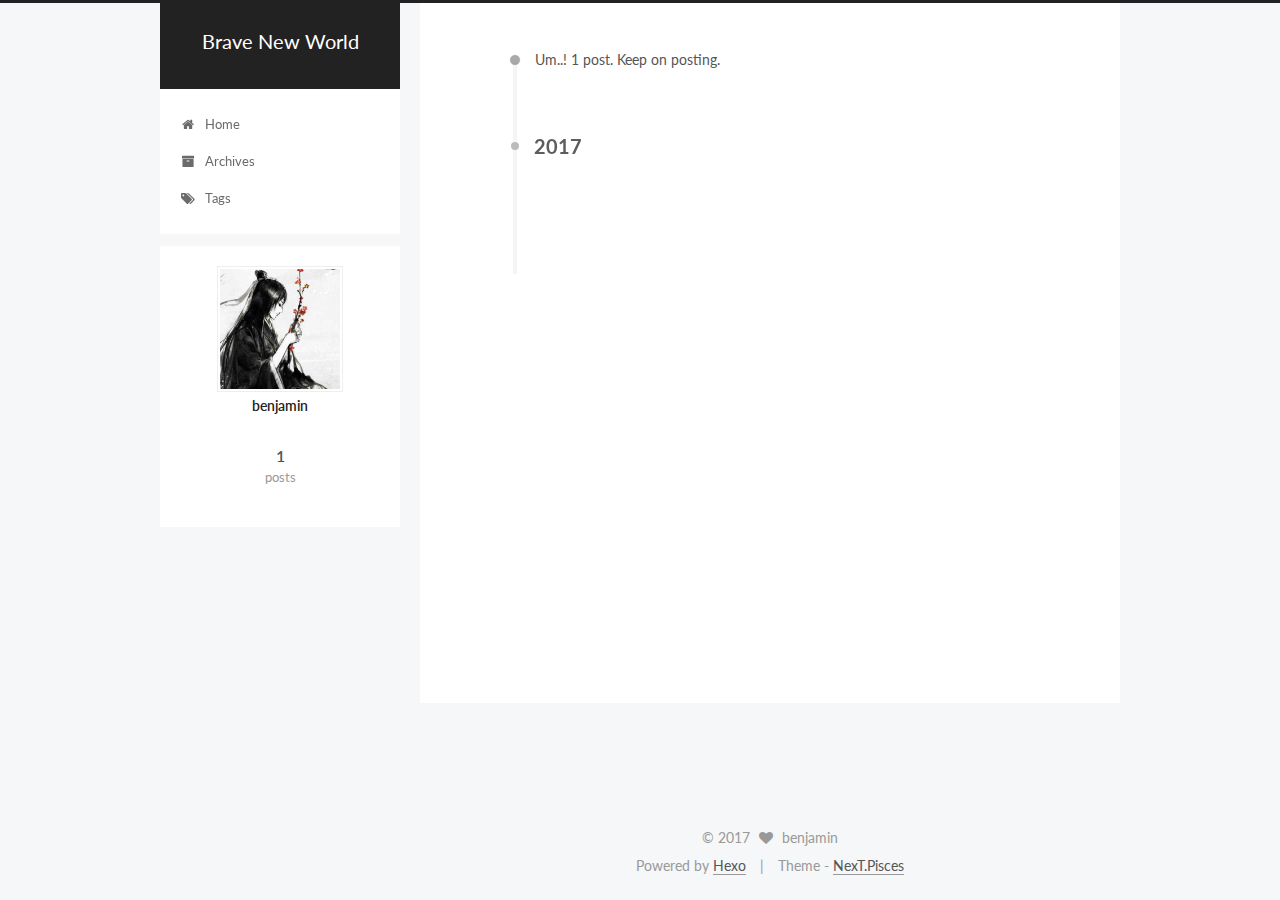
==== commit 59deff27: "Site updated: 2017-03-05 22:45:50" ====
--- a/archives/index.html
+++ b/archives/index.html
@@ -5,7 +5,7 @@
   
 
 
-<html class="theme-next pisces use-motion" lang="zh-Hans">
+<html class="theme-next pisces use-motion" lang="en">
 <head>
   <meta charset="UTF-8"/>
 <meta http-equiv="X-UA-Compatible" content="IE=edge" />
@@ -88,11 +88,11 @@
 
 
 <meta property="og:type" content="website">
-<meta property="og:title" content="听雪楼">
+<meta property="og:title" content="Brave New World">
 <meta property="og:url" content="http://specloli.github.io/archives/index.html">
-<meta property="og:site_name" content="听雪楼">
+<meta property="og:site_name" content="Brave New World">
 <meta name="twitter:card" content="summary">
-<meta name="twitter:title" content="听雪楼">
+<meta name="twitter:title" content="Brave New World">
 
 
 
@@ -106,7 +106,7 @@
     motion: true,
     duoshuo: {
       userId: '0',
-      author: '博主'
+      author: 'Author'
     },
     algolia: {
       applicationID: '',
@@ -126,10 +126,10 @@
 
 
 
-  <title> 归档 | 听雪楼 </title>
+  <title> Archive | Brave New World </title>
 </head>
 
-<body itemscope itemtype="http://schema.org/WebPage" lang="zh-Hans">
+<body itemscope itemtype="http://schema.org/WebPage" lang="en">
 
   
 
@@ -162,7 +162,7 @@
     <div class="custom-logo-site-title">
       <a href="/"  class="brand" rel="start">
         <span class="logo-line-before"><i></i></span>
-        <span class="site-title">听雪楼</span>
+        <span class="site-title">Brave New World</span>
         <span class="logo-line-after"><i></i></span>
       </a>
     </div>
@@ -192,7 +192,7 @@
             
               <i class="menu-item-icon fa fa-fw fa-home"></i> <br />
             
-            首页
+            Home
           </a>
         </li>
       
@@ -202,7 +202,7 @@
             
               <i class="menu-item-icon fa fa-fw fa-archive"></i> <br />
             
-            归档
+            Archives
           </a>
         </li>
       
@@ -212,7 +212,7 @@
             
               <i class="menu-item-icon fa fa-fw fa-tags"></i> <br />
             
-            标签
+            Tags
           </a>
         </li>
       
@@ -244,7 +244,7 @@
       
         
       
-      嗯..! 目前共计 1 篇日志。 继续努力。
+      Um..! 1 post. Keep on posting.
     </span>
 
     
@@ -326,8 +326,8 @@
         <div class="site-author motion-element" itemprop="author" itemscope itemtype="http://schema.org/Person">
           <img class="site-author-image" itemprop="image"
                src="/uploads/avatar.jpeg"
-               alt="張慕白" />
-          <p class="site-author-name" itemprop="name">張慕白</p>
+               alt="benjamin" />
+          <p class="site-author-name" itemprop="name">benjamin</p>
            
               <p class="site-description motion-element" itemprop="description"></p>
           
@@ -338,7 +338,7 @@
             <div class="site-state-item site-state-posts">
               <a href="/archives">
                 <span class="site-state-item-count">1</span>
-                <span class="site-state-item-name">日志</span>
+                <span class="site-state-item-name">posts</span>
               </a>
             </div>
           
@@ -387,16 +387,16 @@
   <span class="with-love">
     <i class="fa fa-heart"></i>
   </span>
-  <span class="author" itemprop="copyrightHolder">張慕白</span>
+  <span class="author" itemprop="copyrightHolder">benjamin</span>
 </div>
 
 
 <div class="powered-by">
-  由 <a class="theme-link" href="https://hexo.io">Hexo</a> 强力驱动
+  Powered by <a class="theme-link" href="https://hexo.io">Hexo</a>
 </div>
 
 <div class="theme-info">
-  主题 -
+  Theme -
   <a class="theme-link" href="https://github.com/iissnan/hexo-theme-next">
     NexT.Pisces
   </a>
--- a/css/main.css
+++ b/css/main.css
@@ -1701,7 +1701,7 @@
   width: 4px;
   height: 4px;
   border-radius: 50%;
-  background: #a60af9;
+  background: #c601e9;
 }
 .links-of-blogroll {
   font-size: 13px;
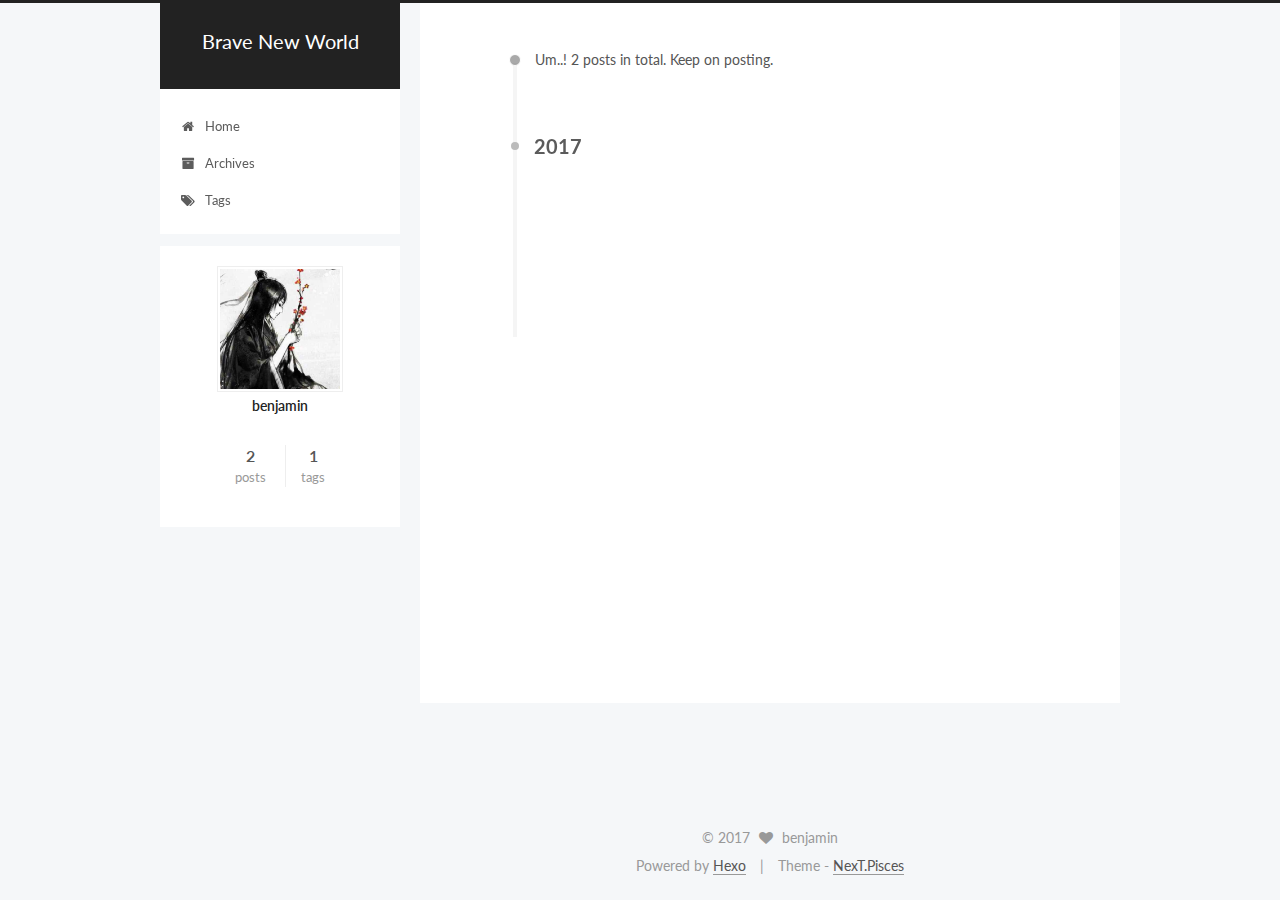
==== commit 9eef6b38: "Site updated: 2017-03-07 22:02:50" ====
--- a/archives/index.html
+++ b/archives/index.html
@@ -244,7 +244,7 @@
       
         
       
-      Um..! 1 post. Keep on posting.
+      Um..! 2 posts in total. Keep on posting.
     </span>
 
     
@@ -258,6 +258,43 @@
         <div class="collection-title">
           <h2 class="archive-year motion-element" id="archive-year-2017">2017</h2>
         </div>
+      
+      
+
+      
+
+  <article class="post post-type-normal" itemscope itemtype="http://schema.org/Article">
+    <header class="post-header">
+
+      <h1 class="post-title">
+        
+            <a class="post-title-link" href="/2017/03/07/android_compile_log/" itemprop="url">
+              
+                <span itemprop="name">编译android源码</span>
+              
+            </a>
+        
+      </h1>
+
+      <div class="post-meta">
+        <time class="post-time" itemprop="dateCreated"
+              datetime="2017-03-07T21:50:41+08:00"
+              content="2017-03-07" >
+          03-07
+        </time>
+      </div>
+
+    </header>
+  </article>
+
+
+
+    
+
+      
+      
+      
+
       
       
 
@@ -337,7 +374,7 @@
           
             <div class="site-state-item site-state-posts">
               <a href="/archives">
-                <span class="site-state-item-count">1</span>
+                <span class="site-state-item-count">2</span>
                 <span class="site-state-item-name">posts</span>
               </a>
             </div>
@@ -345,6 +382,13 @@
 
           
 
+          
+            <div class="site-state-item site-state-tags">
+              <a href="/tags">
+                <span class="site-state-item-count">1</span>
+                <span class="site-state-item-name">tags</span>
+              </a>
+            </div>
           
 
         </nav>
--- a/css/main.css
+++ b/css/main.css
@@ -1701,7 +1701,7 @@
   width: 4px;
   height: 4px;
   border-radius: 50%;
-  background: #c601e9;
+  background: #008267;
 }
 .links-of-blogroll {
   font-size: 13px;
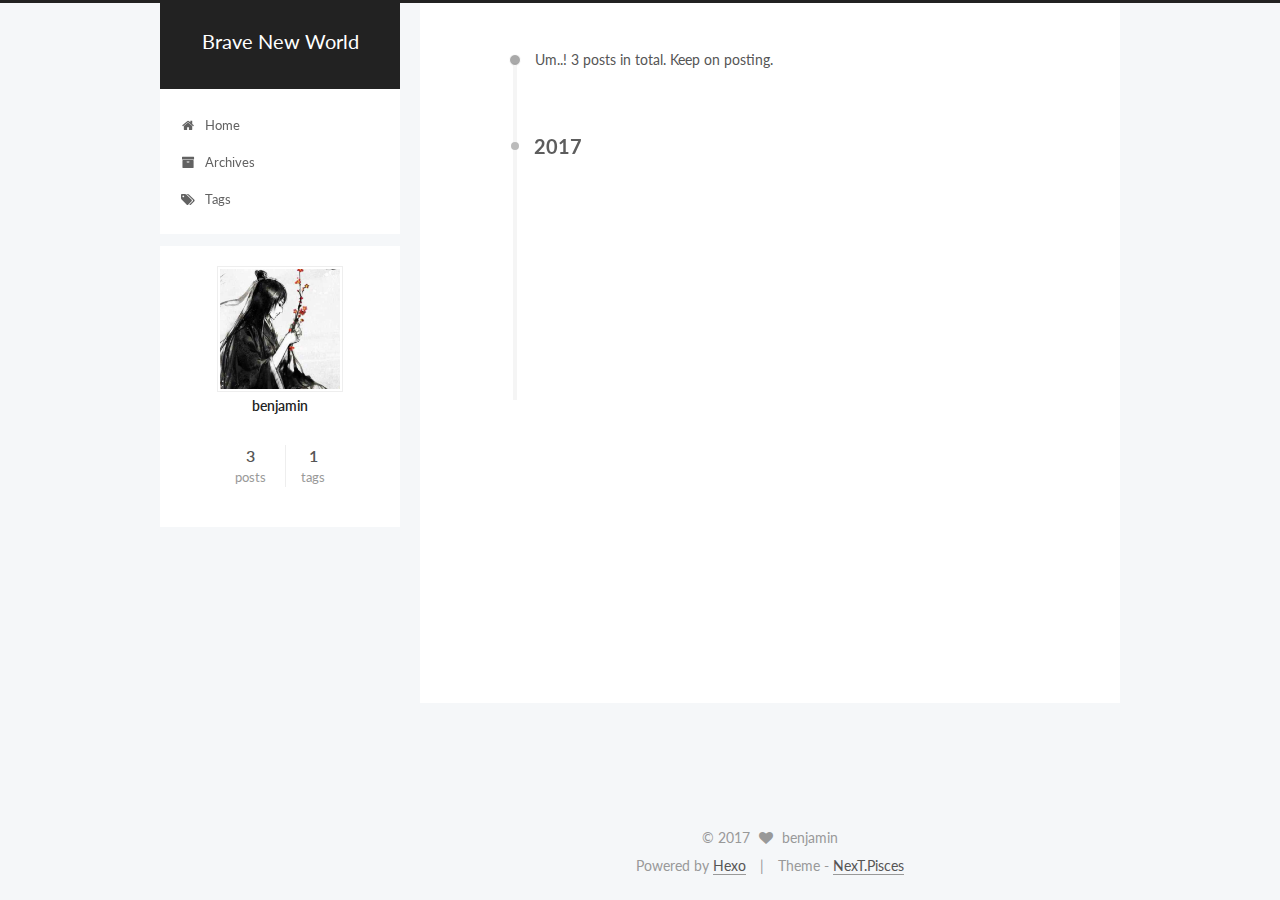
==== commit 70cab423: "Site updated: 2017-04-10 00:08:31" ====
--- a/archives/index.html
+++ b/archives/index.html
@@ -244,7 +244,7 @@
       
         
       
-      Um..! 2 posts in total. Keep on posting.
+      Um..! 3 posts in total. Keep on posting.
     </span>
 
     
@@ -258,6 +258,43 @@
         <div class="collection-title">
           <h2 class="archive-year motion-element" id="archive-year-2017">2017</h2>
         </div>
+      
+      
+
+      
+
+  <article class="post post-type-normal" itemscope itemtype="http://schema.org/Article">
+    <header class="post-header">
+
+      <h1 class="post-title">
+        
+            <a class="post-title-link" href="/2017/04/10/arpspoof/" itemprop="url">
+              
+                <span itemprop="name">linux下arp攻击之局域网限速</span>
+              
+            </a>
+        
+      </h1>
+
+      <div class="post-meta">
+        <time class="post-time" itemprop="dateCreated"
+              datetime="2017-04-10T00:05:52+08:00"
+              content="2017-04-10" >
+          04-10
+        </time>
+      </div>
+
+    </header>
+  </article>
+
+
+
+    
+
+      
+      
+      
+
       
       
 
@@ -374,7 +411,7 @@
           
             <div class="site-state-item site-state-posts">
               <a href="/archives">
-                <span class="site-state-item-count">2</span>
+                <span class="site-state-item-count">3</span>
                 <span class="site-state-item-name">posts</span>
               </a>
             </div>
--- a/css/main.css
+++ b/css/main.css
@@ -1701,7 +1701,7 @@
   width: 4px;
   height: 4px;
   border-radius: 50%;
-  background: #008267;
+  background: #ff9506;
 }
 .links-of-blogroll {
   font-size: 13px;
